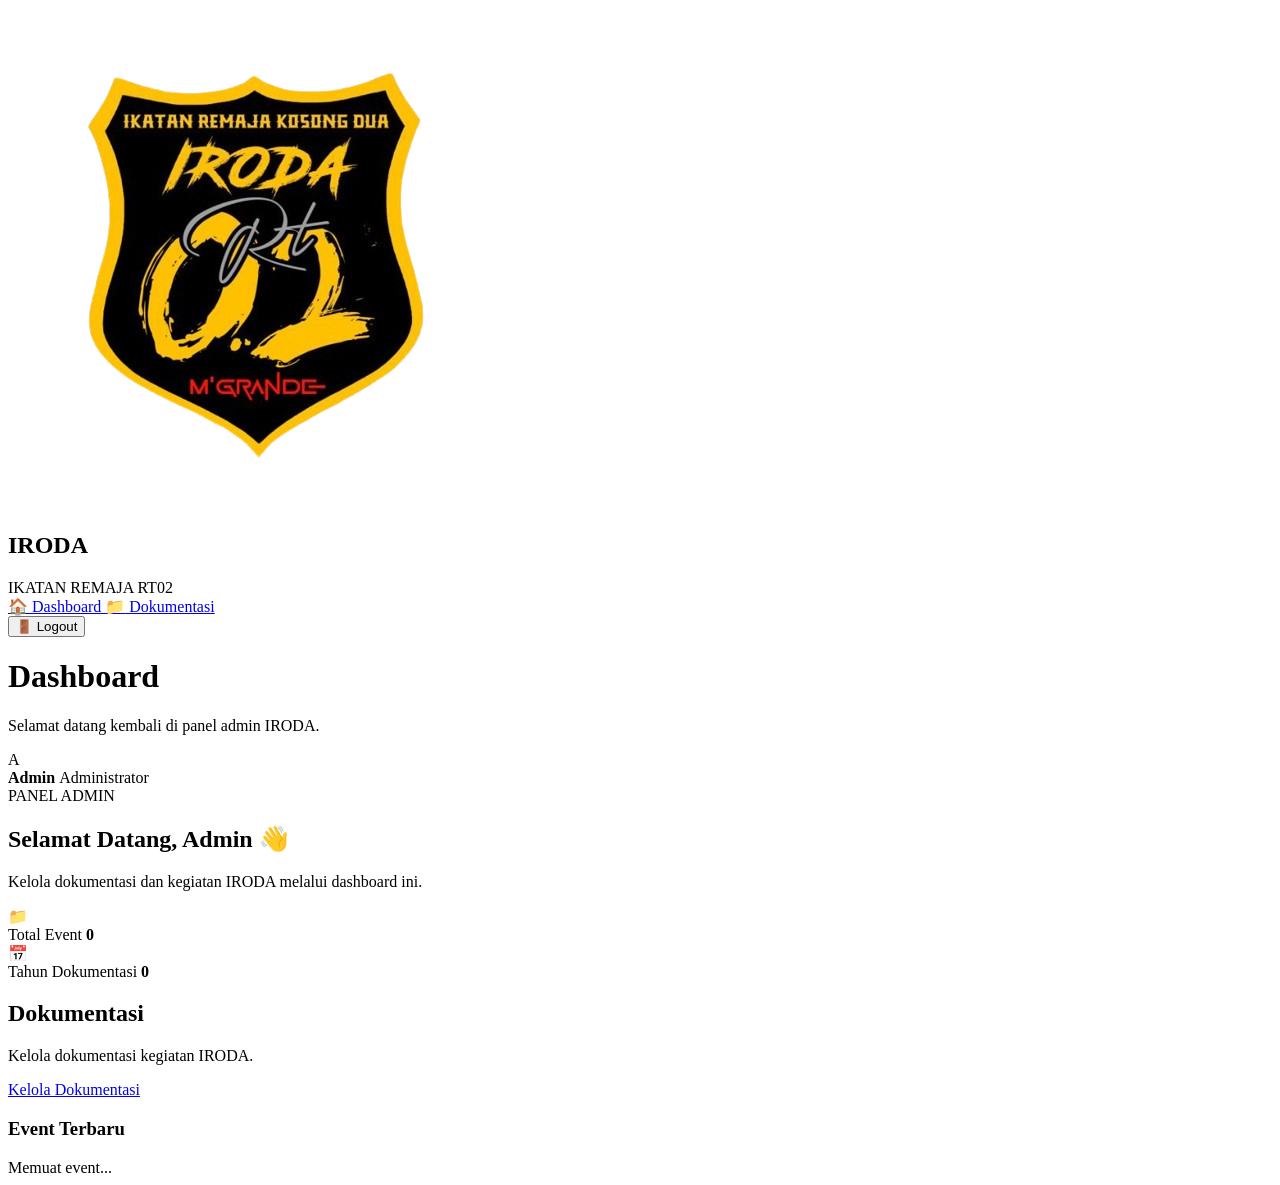
==== dashboard.html @ 8d1a8121 "Create dashboard.html" ====
<!DOCTYPE html>
<html lang="id">
<head>
    <meta charset="UTF-8">
    <meta name="viewport" content="width=device-width, initial-scale=1.0">

    <title>Dashboard - IRODA</title>

    <link rel="stylesheet" href="css/dashboard.css">
</head>

<body>

<div class="layout">

    <!-- SIDEBAR -->
    <aside class="sidebar">

        <div class="brand">
            <img src="assets/images/logo.png" alt="Logo IRODA">

            <div class="brand-text">
                <h2>IRODA</h2>
                <span>IKATAN REMAJA RT02</span>
            </div>
        </div>

        <nav>

            <a href="dashboard.html" class="active">
                <span>🏠</span>
                Dashboard
            </a>

            <a href="event.html">
                <span>📁</span>
                Dokumentasi
            </a>

        </nav>

        <button id="logoutButton" class="logout">
            <span>🚪</span>
            Logout
        </button>

    </aside>


    <!-- MAIN -->
    <main class="content">

        <!-- TOPBAR -->
        <header class="topbar">

            <div>
                <h1>Dashboard</h1>
                <p>Selamat datang kembali di panel admin IRODA.</p>
            </div>

            <div class="admin">

                <div class="avatar" id="avatar">
                    A
                </div>

                <div>
                    <strong id="adminName">
                        Admin
                    </strong>

                    <span>
                        Administrator
                    </span>
                </div>

            </div>

        </header>


        <!-- WELCOME -->
        <section class="welcome">

            <div>
                <span class="welcome-label">
                    PANEL ADMIN
                </span>

                <h2>
                    Selamat Datang, <span id="welcomeName">Admin</span> 👋
                </h2>

                <p>
                    Kelola dokumentasi dan kegiatan IRODA
                    melalui dashboard ini.
                </p>
            </div>

        </section>


        <!-- STATISTICS -->
        <section class="stats">

            <div class="stat-card">

                <div class="stat-icon">
                    📁
                </div>

                <div>
                    <span>Total Event</span>
                    <strong id="totalEvents">0</strong>
                </div>

            </div>


            <div class="stat-card">

                <div class="stat-icon">
                    📅
                </div>

                <div>
                    <span>Tahun Dokumentasi</span>
                    <strong id="totalYears">0</strong>
                </div>

            </div>

        </section>


        <!-- DOCUMENTATION -->
        <section class="documentation">

            <div class="section-header">

                <div>
                    <h2>Dokumentasi</h2>

                    <p>
                        Kelola dokumentasi kegiatan IRODA.
                    </p>
                </div>

                <a
                    href="event.html"
                    class="primary-button"
                >
                    Kelola Dokumentasi
                </a>

            </div>


            <!-- RECENT EVENTS -->

            <div class="recent">

                <h3>
                    Event Terbaru
                </h3>

                <div id="recentEvents">

                    <div class="loading">
                        Memuat event...
                    </div>

                </div>

            </div>

        </section>

    </main>

</div>


<script src="js/dashboard.js"></script>

</body>
</html>
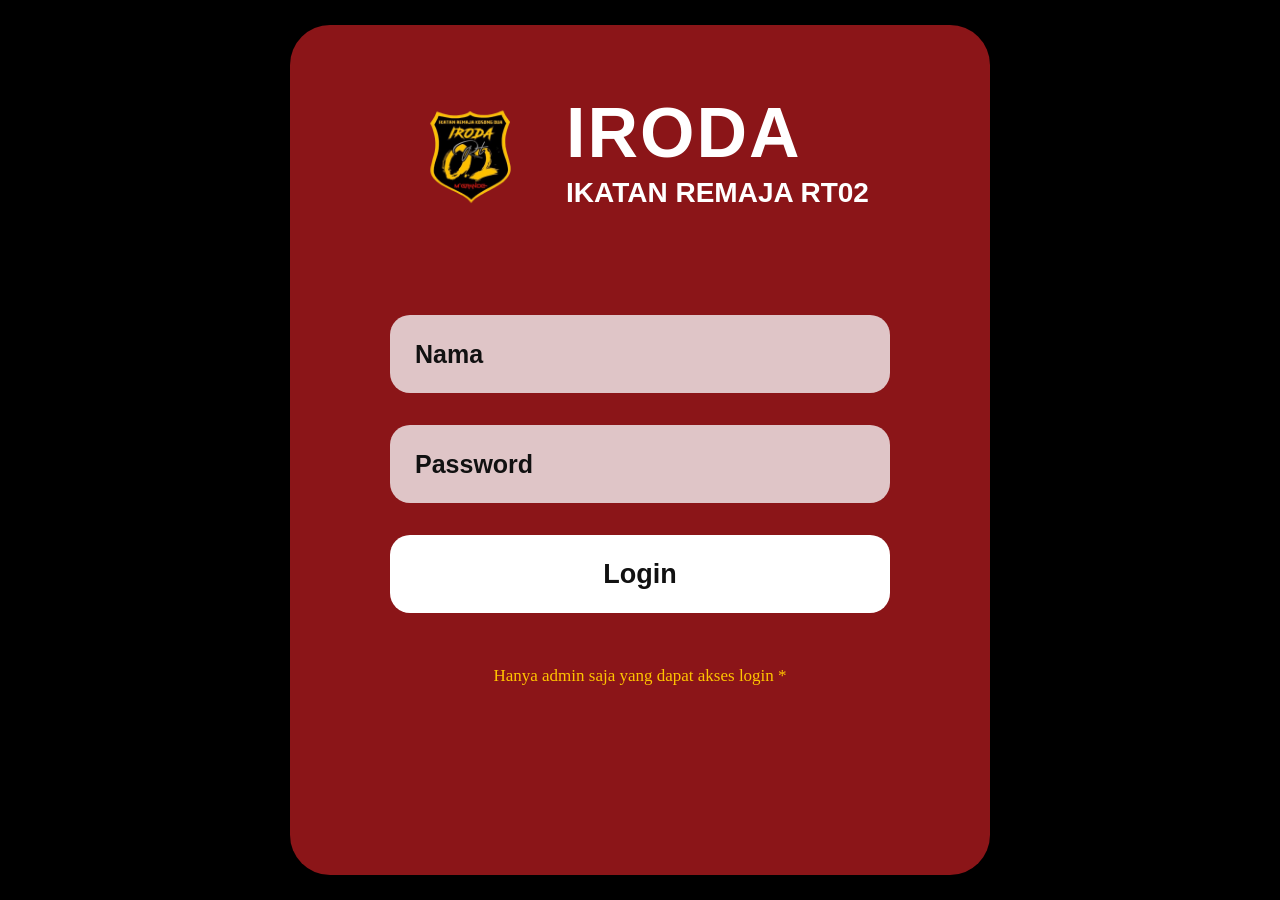
==== commit 77a88e19: "Update dashboard.html" ====
--- a/dashboard.html
+++ b/dashboard.html
@@ -31,7 +31,10 @@
                 <span>🏠</span>
                 Dashboard
             </a>
-
+            <a href="index.html">
+                <span>🌐</span>
+                Halaman Utama
+           </a>
             <a href="event.html">
                 <span>📁</span>
                 Dokumentasi
--- a/css/dashboard.css
+++ b/css/dashboard.css
@@ -0,0 +1,422 @@
+* {
+    margin: 0;
+    padding: 0;
+    box-sizing: border-box;
+}
+
+body {
+    font-family: Arial, sans-serif;
+    background: #f5f6f8;
+    color: #222;
+}
+
+a {
+    text-decoration: none;
+}
+
+button {
+    font-family: inherit;
+    cursor: pointer;
+}
+
+.layout {
+    min-height: 100vh;
+    display: flex;
+}
+
+
+/* ==========================
+   SIDEBAR
+========================== */
+
+.sidebar {
+    width: 250px;
+    min-height: 100vh;
+    background: #173b32;
+    color: white;
+    padding: 25px 18px;
+
+    display: flex;
+    flex-direction: column;
+}
+
+.brand {
+    display: flex;
+    align-items: center;
+    gap: 12px;
+    margin-bottom: 40px;
+}
+
+.brand img {
+    width: 48px;
+    height: 48px;
+    object-fit: contain;
+}
+
+.brand h2 {
+    font-size: 22px;
+}
+
+.brand span {
+    display: block;
+    font-size: 9px;
+    opacity: .8;
+}
+
+.sidebar nav {
+    display: flex;
+    flex-direction: column;
+    gap: 8px;
+}
+
+.sidebar nav a {
+    color: #dce8e4;
+
+    display: flex;
+    align-items: center;
+    gap: 12px;
+
+    padding: 13px 15px;
+
+    border-radius: 10px;
+
+    transition: .2s;
+}
+
+.sidebar nav a:hover,
+.sidebar nav a.active {
+    background: #2b594c;
+    color: white;
+}
+
+.logout {
+    margin-top: auto;
+
+    border: none;
+
+    background: #2b594c;
+    color: white;
+
+    padding: 13px;
+
+    border-radius: 10px;
+
+    display: flex;
+    align-items: center;
+    justify-content: center;
+    gap: 10px;
+}
+
+
+/* ==========================
+   CONTENT
+========================== */
+
+.content {
+    flex: 1;
+    padding: 35px;
+}
+
+
+/* ==========================
+   TOPBAR
+========================== */
+
+.topbar {
+    display: flex;
+    align-items: center;
+    justify-content: space-between;
+
+    margin-bottom: 30px;
+}
+
+.topbar h1 {
+    font-size: 30px;
+}
+
+.topbar p {
+    color: #777;
+    margin-top: 6px;
+}
+
+.admin {
+    display: flex;
+    align-items: center;
+    gap: 10px;
+}
+
+.avatar {
+    width: 44px;
+    height: 44px;
+
+    border-radius: 50%;
+
+    background: #d9a441;
+    color: white;
+
+    display: flex;
+    align-items: center;
+    justify-content: center;
+
+    font-weight: bold;
+}
+
+.admin strong,
+.admin span {
+    display: block;
+}
+
+.admin span {
+    font-size: 12px;
+    color: #777;
+    margin-top: 3px;
+}
+
+
+/* ==========================
+   WELCOME
+========================== */
+
+.welcome {
+    background: #28594b;
+    color: white;
+
+    border-radius: 16px;
+
+    padding: 30px;
+
+    margin-bottom: 22px;
+}
+
+.welcome-label {
+    font-size: 11px;
+    letter-spacing: 1px;
+    opacity: .8;
+}
+
+.welcome h2 {
+    font-size: 25px;
+    margin-top: 8px;
+}
+
+.welcome p {
+    margin-top: 8px;
+    opacity: .85;
+}
+
+
+/* ==========================
+   STATS
+========================== */
+
+.stats {
+    display: grid;
+    grid-template-columns: repeat(2, 1fr);
+    gap: 18px;
+
+    margin-bottom: 25px;
+}
+
+.stat-card {
+    background: white;
+
+    border-radius: 14px;
+
+    padding: 20px;
+
+    display: flex;
+    align-items: center;
+    gap: 15px;
+
+    box-shadow: 0 4px 15px rgba(0, 0, 0, .05);
+}
+
+.stat-icon {
+    width: 50px;
+    height: 50px;
+
+    background: #edf4f1;
+
+    border-radius: 12px;
+
+    display: flex;
+    align-items: center;
+    justify-content: center;
+
+    font-size: 22px;
+}
+
+.stat-card span {
+    display: block;
+    color: #777;
+    font-size: 13px;
+}
+
+.stat-card strong {
+    display: block;
+    font-size: 25px;
+    margin-top: 4px;
+}
+
+
+/* ==========================
+   DOCUMENTATION
+========================== */
+
+.documentation {
+    background: white;
+
+    border-radius: 14px;
+
+    padding: 25px;
+
+    box-shadow: 0 4px 15px rgba(0, 0, 0, .05);
+}
+
+.section-header {
+    display: flex;
+    align-items: center;
+    justify-content: space-between;
+
+    margin-bottom: 25px;
+}
+
+.section-header h2 {
+    font-size: 21px;
+}
+
+.section-header p {
+    color: #777;
+    font-size: 13px;
+    margin-top: 5px;
+}
+
+.primary-button {
+    background: #28594b;
+    color: white;
+
+    padding: 11px 16px;
+
+    border-radius: 9px;
+
+    font-weight: bold;
+}
+
+.primary-button:hover {
+    background: #1f493d;
+}
+
+
+/* ==========================
+   RECENT
+========================== */
+
+.recent h3 {
+    font-size: 17px;
+    margin-bottom: 12px;
+}
+
+.loading,
+.empty {
+    background: #f7f8f9;
+
+    padding: 25px;
+
+    border-radius: 10px;
+
+    text-align: center;
+
+    color: #777;
+}
+
+.recent-event {
+    display: flex;
+    align-items: center;
+    justify-content: space-between;
+
+    padding: 15px;
+
+    border: 1px solid #eee;
+
+    border-radius: 10px;
+
+    margin-bottom: 8px;
+}
+
+.recent-event h4 {
+    font-size: 15px;
+}
+
+.recent-event p {
+    color: #777;
+    font-size: 12px;
+    margin-top: 4px;
+}
+
+.recent-event .year {
+    background: #edf4f1;
+    color: #28594b;
+
+    padding: 5px 8px;
+
+    border-radius: 6px;
+
+    font-size: 11px;
+}
+
+
+/* ==========================
+   MOBILE
+========================== */
+
+@media (max-width: 700px) {
+
+    .sidebar {
+        width: 70px;
+        padding: 20px 10px;
+    }
+
+    .brand-text {
+        display: none;
+    }
+
+    .sidebar nav a {
+        justify-content: center;
+        font-size: 0;
+    }
+
+    .sidebar nav a span {
+        font-size: 18px;
+    }
+
+    .logout {
+        font-size: 0;
+    }
+
+    .logout span {
+        font-size: 18px;
+    }
+
+    .content {
+        padding: 20px;
+    }
+
+    .admin {
+        display: none;
+    }
+
+    .stats {
+        grid-template-columns: 1fr;
+    }
+
+    .section-header {
+        align-items: flex-start;
+        flex-direction: column;
+        gap: 15px;
+    }
+
+    .primary-button {
+        display: inline-block;
+    }
+
+}
